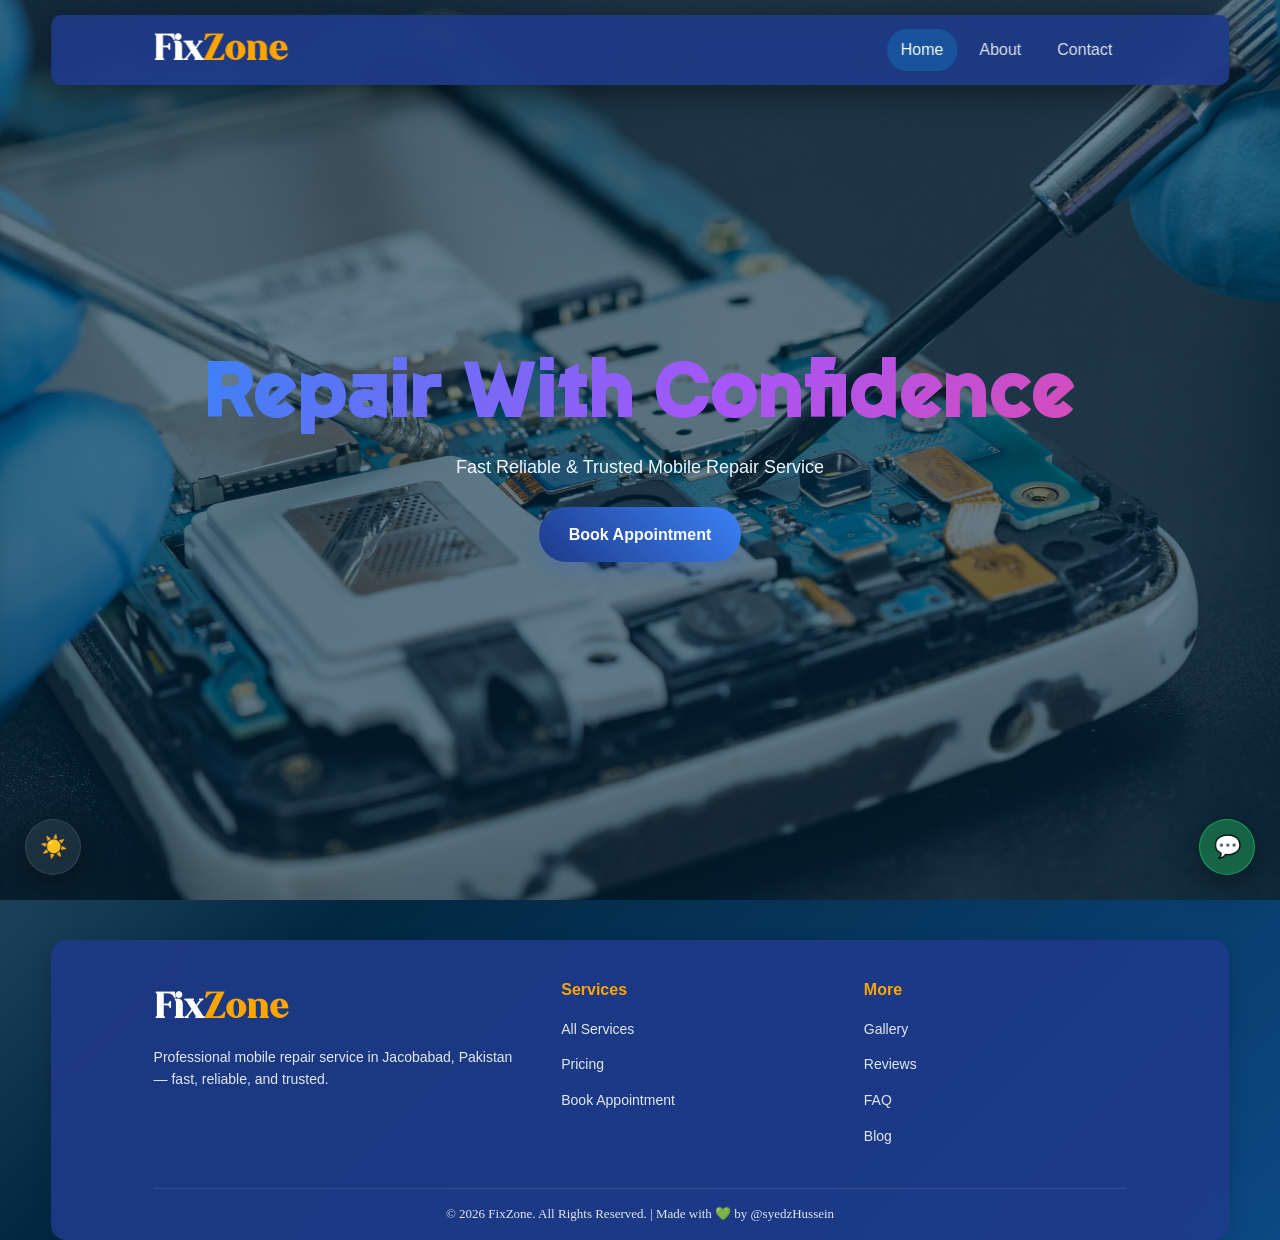
==== index.html @ 2b11534d "Initial commit" ====
<!DOCTYPE html>
<html lang="en">

<head>
    <meta charset="UTF-8">
    <meta name="viewport" content="width=device-width, initial-scale=1.0">
    <meta name="description" content="Professional Mobile Repair Service in Pakistan. Fast and Reliable Repairs.">
    <meta name="keywords" content="Mobile Repair, LCD Replacement, Software Flashing">
    <meta name="author" content="FixZone">
    <title>FixZone - Mobile Repair Service</title>
    <link rel="icon" href="/assets/icons/favicon.ico">
    <link rel="apple-touch-icon" href="/assets/icons/apple-touch-icon.png">
    <link rel="manifest" href="/manifest.webmanifest">
    <link rel="stylesheet" href="/assets/css/main.css">
</head>

<body>

    <div class="page-loader">
        <div class="loader-spinner"></div>
    </div>

    <header class="site-header">
        <button class="nav-toggle" aria-label="Menu kholein">
            <span></span><span></span><span></span>
        </button>
        <nav class="navbar">
            <ul>
                <li><a href="/index.html">Home</a></li>
                <li><a href="/pages/about.html">About</a></li>
                <li><a href="/pages/contact.html">Contact</a></li>
            </ul>
        </nav>
        <a href="/index.html" class="logo">Fix<span>Zone</span> </a>
    </header>

    <div class="sidebar-overlay"></div>
    <aside class="sidebar">
        <div class="sidebar-close" aria-label="Menu band karein">✕</div>
        <ul>
            <li><a href="/index.html">Home</a></li>
            <li><a href="/pages/about.html">About</a></li>
            <li><a href="/pages/services.html">Services</a></li>
            <li><a href="/pages/pricing.html">Pricing</a></li>
            <li><a href="/pages/gallery.html">Gallery</a></li>
            <li><a href="/pages/testimonials.html">Reviews</a></li>
            <li><a href="/pages/faq.html">FAQ</a></li>
            <li><a href="/pages/blog.html">Blog</a></li>
            <li><a href="/pages/booking.html">Book Now</a></li>
            <li><a href="/pages/contact.html">Contact</a></li>
        </ul>
    </aside>

    <main>
        <section class="hero">
            <div>
                <h1>Repair With Confidence</h1>
                <p>Fast Reliable & Trusted Mobile Repair Service</p>
                <a href="/pages/booking.html" class="btn mt-md">Book Appointment</a>
            </div>
        </section>
    </main>

    <footer class="site-footer">
        <div class="footer-inner">
            <div class="footer-brand">
                <div class="logo">Fix<span>Zone</span></div>
                <p>Professional mobile repair service in Jacobabad, Pakistan — fast, reliable, and trusted.</p>
            </div>
            <div class="footer-links">
                <h3>Services</h3>
                <ul>
                    <li><a href="/pages/services.html">All Services</a></li>
                    <li><a href="/pages/pricing.html">Pricing</a></li>
                    <li><a href="/pages/booking.html">Book Appointment</a></li>
                </ul>
            </div>
            <div class="footer-links">
                <h3>More</h3>
                <ul>
                    <li><a href="/pages/gallery.html">Gallery</a></li>
                    <li><a href="/pages/testimonials.html">Reviews</a></li>
                    <li><a href="/pages/faq.html">FAQ</a></li>
                    <li><a href="/pages/blog.html">Blog</a></li>
                </ul>
            </div>
        </div>
        <div class="footer-bottom">
            <p>© 2026 FixZone. All Rights Reserved. | Made with 💚 by @syedzHussein</p>
        </div>
    </footer>

    <script src="/assets/js/loader.js"></script>
    <script src="/assets/js/main.js"></script>
    <script src="/assets/js/navbar.js"></script>
    <script src="/assets/js/whatsapp.js"></script>
    <script src="/assets/js/scroll-top.js"></script>
    <script src="/assets/js/animations.js"></script>
</body>

</html>
---- assets/css/main.css ----
/* ==========================================================================
   MAIN.CSS — sab CSS files ko sahi tarteeb (order) mein jodne wali
   master file. Har HTML page ab sirf isi EK file ko link karega
   (pehle jese 2 alag CSS files link karni parti thin, ab nahi).

   ORDER ZAROORI HAI: base pehle, phir layout, phir components, phir
   page-specific, aur end mein responsive overrides — taake CSS ka
   "cascade" sahi tarah kaam kare.
   ========================================================================== */

/* 01 - BASE */
@import url('01-base/variables.css');
@import url('01-base/reset.css');
@import url('01-base/typography.css');
@import url('01-base/base.css');
@import url('01-base/utilities.css');

/* 02 - LAYOUT */
@import url('02-layout/container.css');
@import url('02-layout/grid.css');
@import url('02-layout/header.css');
@import url('02-layout/navbar.css');
@import url('02-layout/footer.css');
@import url('02-layout/sections.css');

/* 03 - COMPONENTS */
@import url('03-components/buttons.css');
@import url('03-components/cards.css');
@import url('03-components/forms.css');
@import url('03-components/modal.css');
@import url('03-components/accordion.css');
@import url('03-components/whatsapp.css');
@import url('03-components/scroll-top.css');
@import url('03-components/loader.css');
@import url('03-components/animations.css');

/* 04 - PAGES */
@import url('04-pages/home.css');
@import url('04-pages/about.css');
@import url('04-pages/services.css');
@import url('04-pages/pricing.css');
@import url('04-pages/booking.css');
@import url('04-pages/faq.css');
@import url('04-pages/contact.css');
@import url('04-pages/error404.css');
@import url('04-pages/gallery.css');
@import url('04-pages/testimonials.css');
@import url('04-pages/blog.css');

/* 05 - RESPONSIVE (hamesha sab se end mein, taake ye overrides sahi kaam karein) */
@import url('05-responsive/mobile.css');
@import url('05-responsive/tablet.css');
@import url('05-responsive/laptop.css');
@import url('05-responsive/desktop.css');
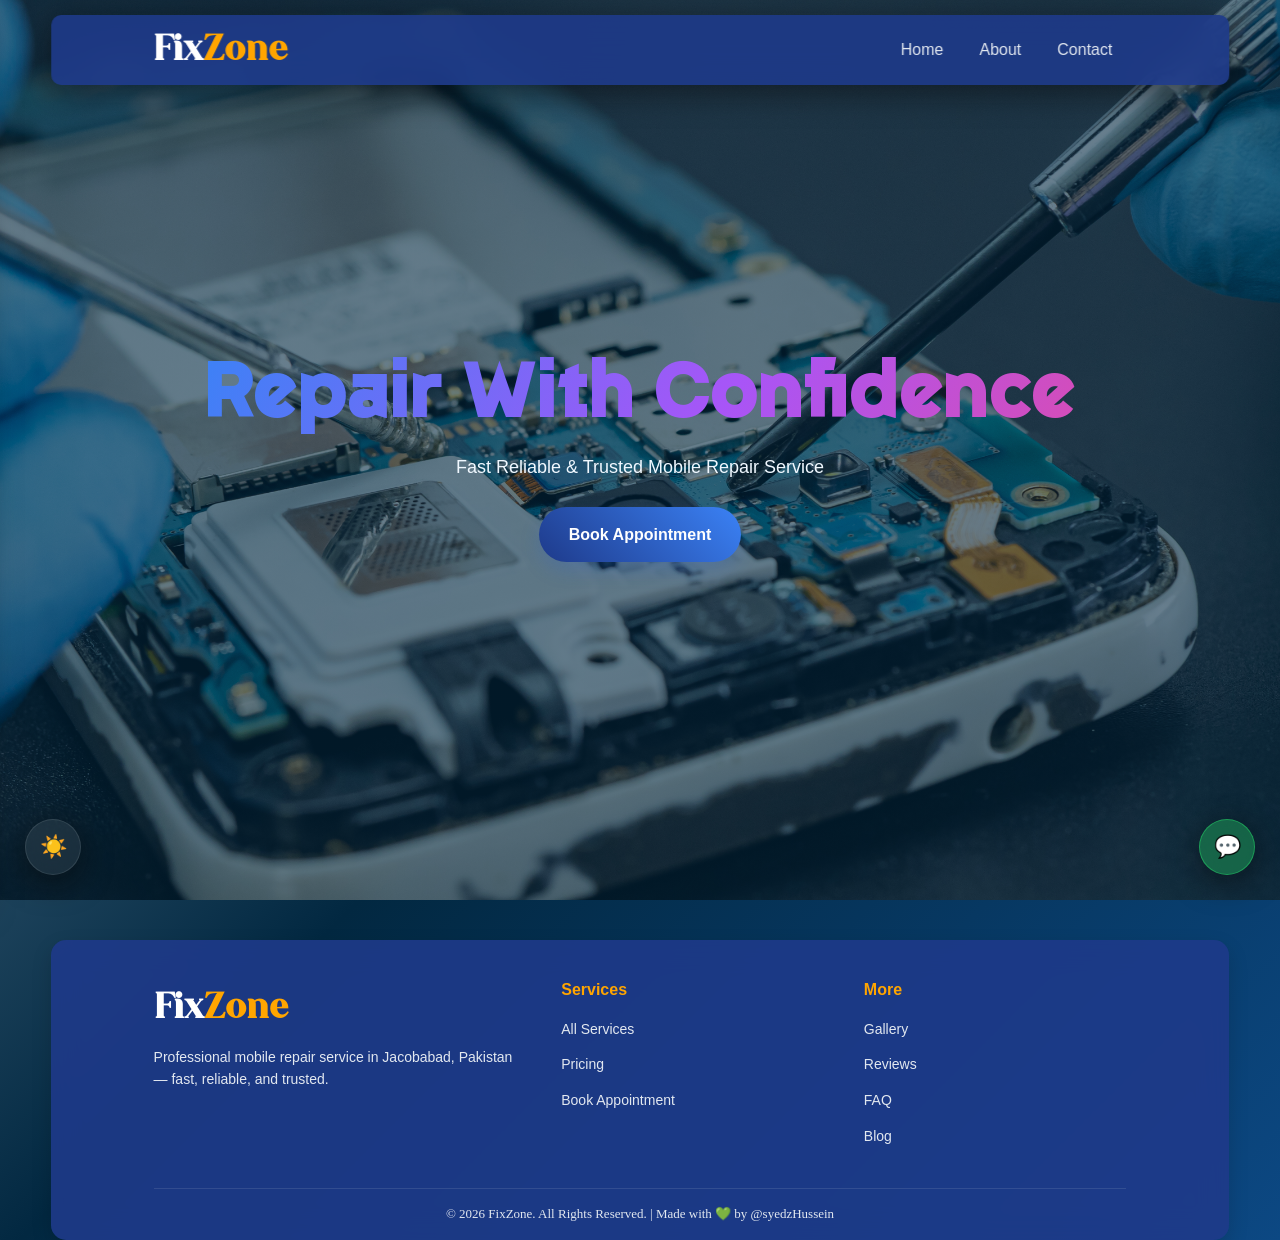
==== commit 23e66e2b: "code update" ====
--- a/index.html
+++ b/index.html
@@ -8,10 +8,10 @@
     <meta name="keywords" content="Mobile Repair, LCD Replacement, Software Flashing">
     <meta name="author" content="FixZone">
     <title>FixZone - Mobile Repair Service</title>
-    <link rel="icon" href="/assets/icons/favicon.ico">
-    <link rel="apple-touch-icon" href="/assets/icons/apple-touch-icon.png">
-    <link rel="manifest" href="/manifest.webmanifest">
-    <link rel="stylesheet" href="/assets/css/main.css">
+    <link rel="icon" href="assets/icons/favicon/fzfavicon.png">
+    <link rel="apple-touch-icon" href="assets/icons/favicon/fzfavicon.png">
+    <link rel="manifest" href="manifest.webmanifest">
+    <link rel="stylesheet" href="assets/css/main.css">
 </head>
 
 <body>
@@ -26,28 +26,28 @@
         </button>
         <nav class="navbar">
             <ul>
-                <li><a href="/index.html">Home</a></li>
-                <li><a href="/pages/about.html">About</a></li>
-                <li><a href="/pages/contact.html">Contact</a></li>
+                <li><a href="index.html">Home</a></li>
+                <li><a href="pages/about.html">About</a></li>
+                <li><a href="pages/contact.html">Contact</a></li>
             </ul>
         </nav>
-        <a href="/index.html" class="logo">Fix<span>Zone</span> </a>
+        <a href="#" class="logo">Fix<span>Zone</span> </a>
     </header>
 
     <div class="sidebar-overlay"></div>
     <aside class="sidebar">
         <div class="sidebar-close" aria-label="Menu band karein">✕</div>
         <ul>
-            <li><a href="/index.html">Home</a></li>
-            <li><a href="/pages/about.html">About</a></li>
-            <li><a href="/pages/services.html">Services</a></li>
-            <li><a href="/pages/pricing.html">Pricing</a></li>
-            <li><a href="/pages/gallery.html">Gallery</a></li>
-            <li><a href="/pages/testimonials.html">Reviews</a></li>
-            <li><a href="/pages/faq.html">FAQ</a></li>
-            <li><a href="/pages/blog.html">Blog</a></li>
-            <li><a href="/pages/booking.html">Book Now</a></li>
-            <li><a href="/pages/contact.html">Contact</a></li>
+            <li><a href="index.html">Home</a></li>
+            <li><a href="pages/about.html">About</a></li>
+            <li><a href="pages/services.html">Services</a></li>
+            <li><a href="pages/pricing.html">Pricing</a></li>
+            <li><a href="pages/gallery.html">Gallery</a></li>
+            <li><a href="pages/testimonials.html">Reviews</a></li>
+            <li><a href="pages/faq.html">FAQ</a></li>
+            <li><a href="pages/blog.html">Blog</a></li>
+            <li><a href="pages/booking.html">Book Now</a></li>
+            <li><a href="pages/contact.html">Contact</a></li>
         </ul>
     </aside>
 
@@ -56,7 +56,7 @@
             <div>
                 <h1>Repair With Confidence</h1>
                 <p>Fast Reliable & Trusted Mobile Repair Service</p>
-                <a href="/pages/booking.html" class="btn mt-md">Book Appointment</a>
+                <a href="pages/booking.html" class="btn mt-md">Book Appointment</a>
             </div>
         </section>
     </main>
@@ -70,18 +70,18 @@
             <div class="footer-links">
                 <h3>Services</h3>
                 <ul>
-                    <li><a href="/pages/services.html">All Services</a></li>
-                    <li><a href="/pages/pricing.html">Pricing</a></li>
-                    <li><a href="/pages/booking.html">Book Appointment</a></li>
+                    <li><a href="pages/services.html">All Services</a></li>
+                    <li><a href="pages/pricing.html">Pricing</a></li>
+                    <li><a href="pages/booking.html">Book Appointment</a></li>
                 </ul>
             </div>
             <div class="footer-links">
                 <h3>More</h3>
                 <ul>
-                    <li><a href="/pages/gallery.html">Gallery</a></li>
-                    <li><a href="/pages/testimonials.html">Reviews</a></li>
-                    <li><a href="/pages/faq.html">FAQ</a></li>
-                    <li><a href="/pages/blog.html">Blog</a></li>
+                    <li><a href="pages/gallery.html">Gallery</a></li>
+                    <li><a href="pages/testimonials.html">Reviews</a></li>
+                    <li><a href="pages/faq.html">FAQ</a></li>
+                    <li><a href="pages/blog.html">Blog</a></li>
                 </ul>
             </div>
         </div>
@@ -90,12 +90,12 @@
         </div>
     </footer>
 
-    <script src="/assets/js/loader.js"></script>
-    <script src="/assets/js/main.js"></script>
-    <script src="/assets/js/navbar.js"></script>
-    <script src="/assets/js/whatsapp.js"></script>
-    <script src="/assets/js/scroll-top.js"></script>
-    <script src="/assets/js/animations.js"></script>
+    <script src="assets/js/loader.js"></script>
+    <script src="assets/js/main.js"></script>
+    <script src="assets/js/navbar.js"></script>
+    <script src="assets/js/whatsapp.js"></script>
+    <script src="assets/js/scroll-top.js"></script>
+    <script src="assets/js/animations.js"></script>
 </body>
 
 </html>
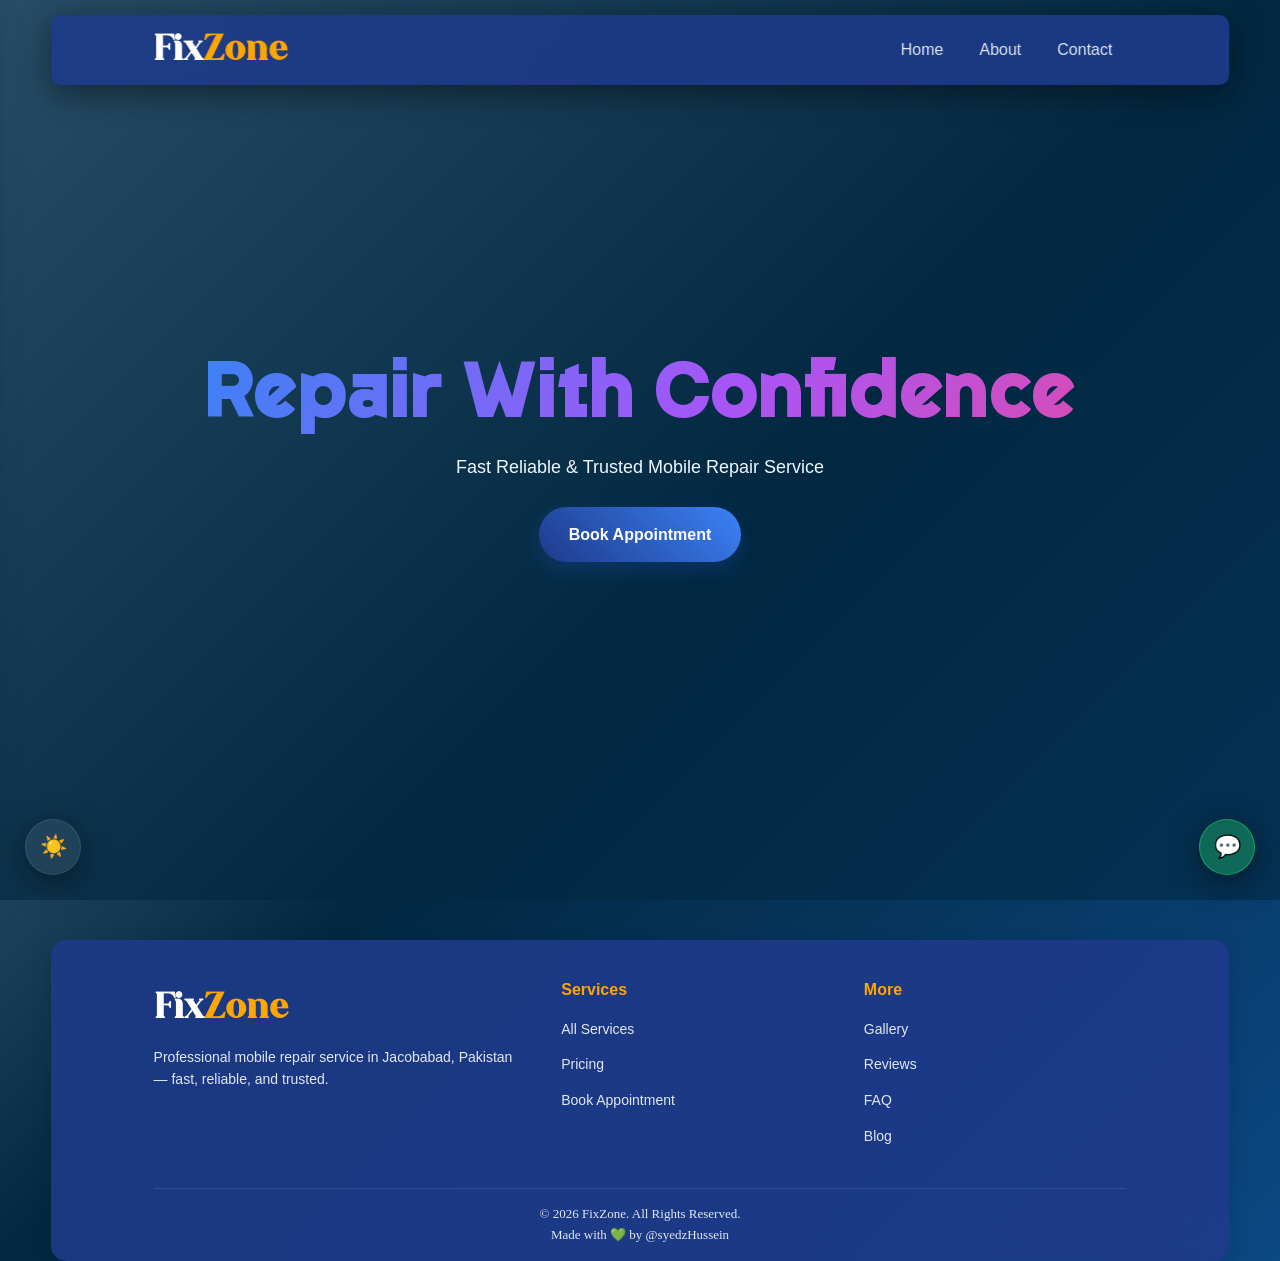
==== commit de4c92d8: "code set 2nd" ====
--- a/index.html
+++ b/index.html
@@ -8,8 +8,8 @@
     <meta name="keywords" content="Mobile Repair, LCD Replacement, Software Flashing">
     <meta name="author" content="FixZone">
     <title>FixZone - Mobile Repair Service</title>
-    <link rel="icon" href="assets/icons/favicon/fzfavicon.png">
-    <link rel="apple-touch-icon" href="assets/icons/favicon/fzfavicon.png">
+    <link rel="icon" href="assets/icons/favicon/fzfavicon.ico">
+    <link rel="apple-touch-icon" href="assets/icons/favicon/fzfavicon.ico">
     <link rel="manifest" href="manifest.webmanifest">
     <link rel="stylesheet" href="assets/css/main.css">
 </head>
@@ -86,7 +86,7 @@
             </div>
         </div>
         <div class="footer-bottom">
-            <p>© 2026 FixZone. All Rights Reserved. | Made with 💚 by @syedzHussein</p>
+            <p>© 2026 FixZone. All Rights Reserved. <br> Made with 💚 by @syedzHussein</p>
         </div>
     </footer>
 
--- a/assets/css/main.css
+++ b/assets/css/main.css
@@ -9,46 +9,46 @@
    ========================================================================== */
 
 /* 01 - BASE */
-@import url('01-base/variables.css');
-@import url('01-base/reset.css');
-@import url('01-base/typography.css');
-@import url('01-base/base.css');
-@import url('01-base/utilities.css');
+@import url('../css/01-base/variables.css');
+@import url('../css/01-base/reset.css');
+@import url('../css/01-base/typography.css');
+@import url('../css/01-base/base.css');
+@import url('../css/01-base/utilities.css');
 
 /* 02 - LAYOUT */
-@import url('02-layout/container.css');
-@import url('02-layout/grid.css');
-@import url('02-layout/header.css');
-@import url('02-layout/navbar.css');
-@import url('02-layout/footer.css');
-@import url('02-layout/sections.css');
+@import url('../css/02-layout/container.css');
+@import url('../css/02-layout/grid.css');
+@import url('../css/02-layout/header.css');
+@import url('../css/02-layout/navbar.css');
+@import url('../css/02-layout/footer.css');
+@import url('../css/02-layout/sections.css');
 
 /* 03 - COMPONENTS */
-@import url('03-components/buttons.css');
-@import url('03-components/cards.css');
-@import url('03-components/forms.css');
-@import url('03-components/modal.css');
-@import url('03-components/accordion.css');
-@import url('03-components/whatsapp.css');
-@import url('03-components/scroll-top.css');
-@import url('03-components/loader.css');
-@import url('03-components/animations.css');
+@import url('../css/03-components/buttons.css');
+@import url('../css/03-components/cards.css');
+@import url('../css/03-components/forms.css');
+@import url('../css/03-components/modal.css');
+@import url('../css/03-components/accordion.css');
+@import url('../css/03-components/whatsapp.css');
+@import url('../css/03-components/scroll-top.css');
+@import url('../css/03-components/loader.css');
+@import url('../css/03-components/animations.css');
 
 /* 04 - PAGES */
-@import url('04-pages/home.css');
-@import url('04-pages/about.css');
-@import url('04-pages/services.css');
-@import url('04-pages/pricing.css');
-@import url('04-pages/booking.css');
-@import url('04-pages/faq.css');
-@import url('04-pages/contact.css');
-@import url('04-pages/error404.css');
-@import url('04-pages/gallery.css');
-@import url('04-pages/testimonials.css');
-@import url('04-pages/blog.css');
+@import url('../css/04-pages/home.css');
+@import url('../css/04-pages/about.css');
+@import url('../css/04-pages/services.css');
+@import url('../css/04-pages/pricing.css');
+@import url('../css/04-pages/booking.css');
+@import url('../css/04-pages/faq.css');
+@import url('../css/04-pages/contact.css');
+@import url('../css/04-pages/error404.css');
+@import url('../css/04-pages/gallery.css');
+@import url('../css/04-pages/testimonials.css');
+@import url('../css/04-pages/blog.css');
 
 /* 05 - RESPONSIVE (hamesha sab se end mein, taake ye overrides sahi kaam karein) */
-@import url('05-responsive/mobile.css');
-@import url('05-responsive/tablet.css');
-@import url('05-responsive/laptop.css');
-@import url('05-responsive/desktop.css');
+@import url('../css/05-responsive/mobile.css');
+@import url('../css/05-responsive/tablet.css');
+@import url('../css/05-responsive/laptop.css');
+@import url('../css/05-responsive/desktop.css');
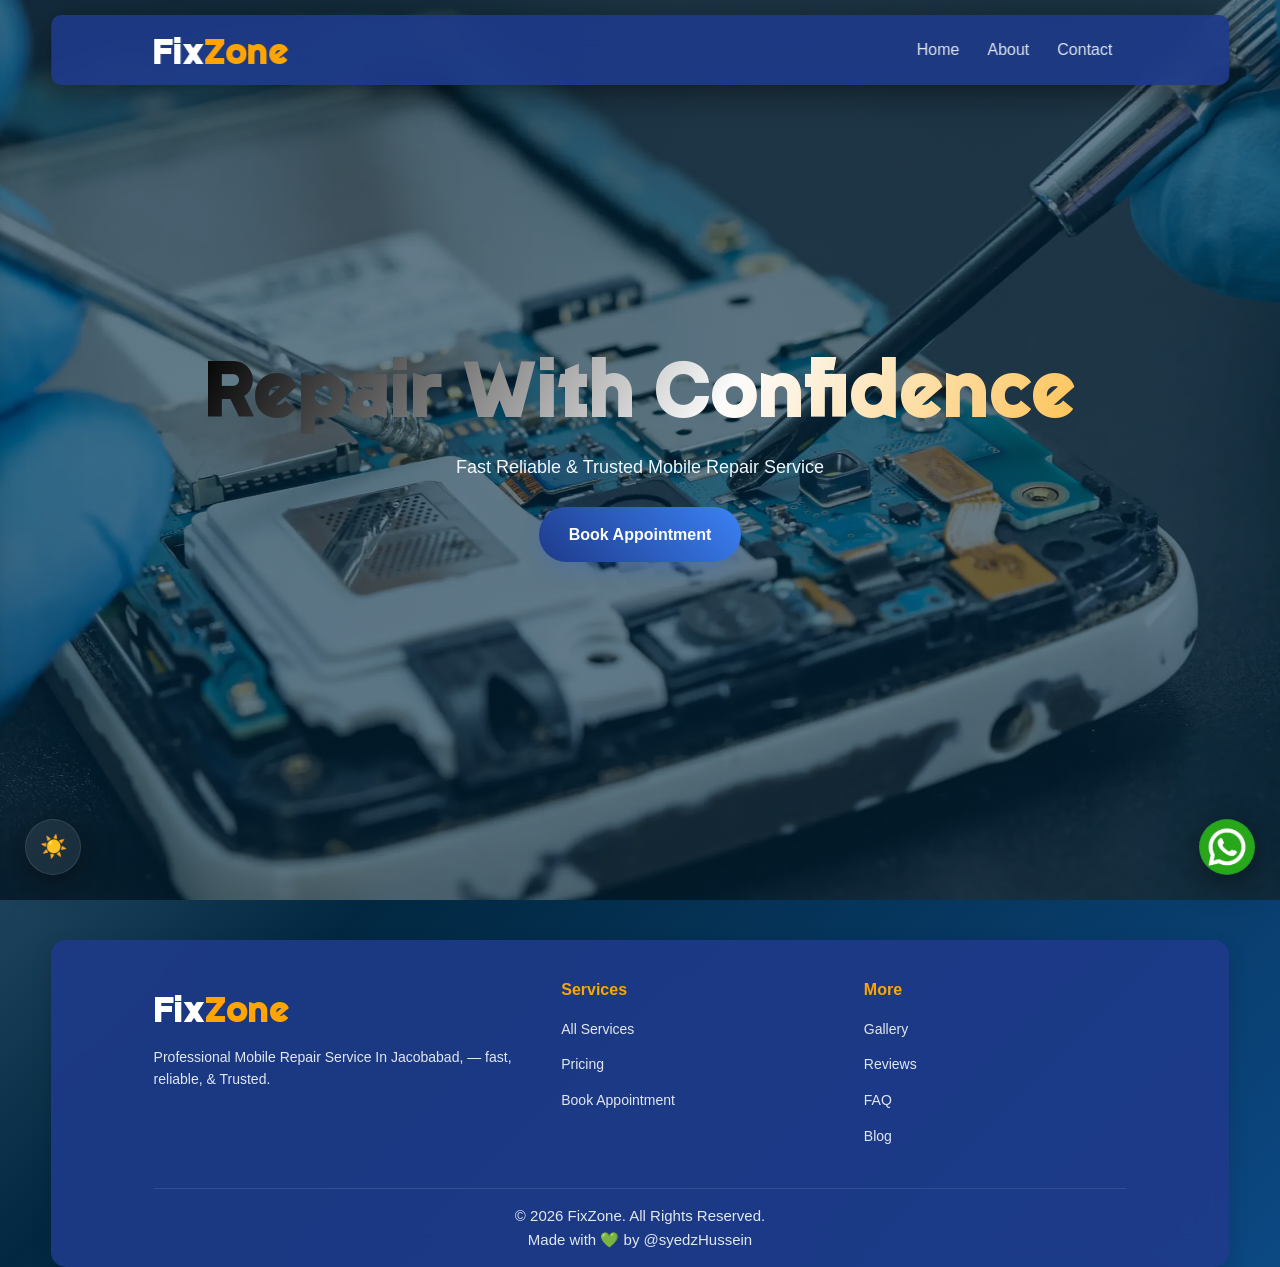
==== commit f2727111: "finall everything is perfect" ====
--- a/index.html
+++ b/index.html
@@ -65,7 +65,7 @@
         <div class="footer-inner">
             <div class="footer-brand">
                 <div class="logo">Fix<span>Zone</span></div>
-                <p>Professional mobile repair service in Jacobabad, Pakistan — fast, reliable, and trusted.</p>
+                <p>Professional Mobile Repair Service In Jacobabad, — fast, reliable, & Trusted.</p>
             </div>
             <div class="footer-links">
                 <h3>Services</h3>
